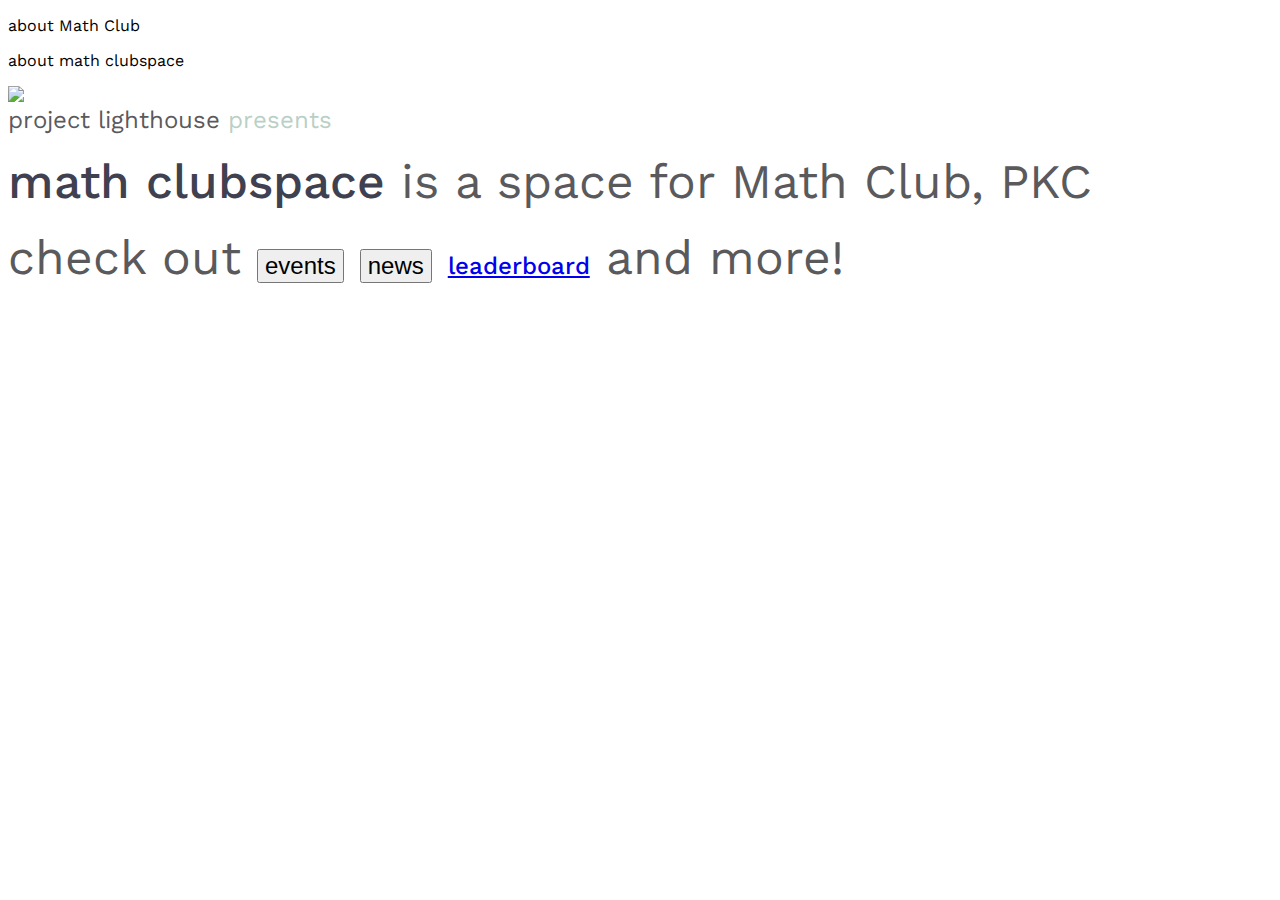
==== index.html @ 07c9d2f9 "Initialise sidebar" ====
<!DOCTYPE html>
<html>

<head>
  <meta charset="utf-8">
  <meta name="viewport" content="width=device-width">
  <title>replit</title>
  <link href="hompage.css" rel="stylesheet" type="text/css" />
  <link href="text.css" rel="stylesheet" type="text/css" />
  <link rel="preconnect" href="https://fonts.googleapis.com">
  <link rel="preconnect" href="https://fonts.gstatic.com" crossorigin>
  <link href="https://fonts.googleapis.com/css2?family=Work+Sans:wght@400;500&display=swap" rel="stylesheet">
</head>

<body>
  <div class="homepage-box">
    <nav class="nav-bar">
      <p class="item">about Math Club</p>
      <p class="item">about math clubspace</p>
    </nav>
    
    <div class="illustration-box">
      <img src="Illustration.png" class="illustration">
    </div>
    
    <div class="bottom-box">
      <div class='small-text regular-text'>
        <span style='color: var(--color-black)'>project lighthouse</span> 
        <span style='color: var(--color-gray-blue)'>presents</span>
      </div>
      <br>
      <div class='big-text'>
        <span class='medium-text' style='color: var(--color-empha-black)'>math clubspace</span> 
        <span class='regular-text' style='color: var(--color-black)'>is a space for Math Club, PKC</span>
      </div>
      <br>
      <div class='big-text regular-text' style='color: var(--color-black)'>
        check out 
        <button class='check-button small-text medium-text'>events</button> <button class='check-button small-text medium-text'>news</button> <a class='check-button small-text medium-text' href="leaderboard.html">leaderboard</a> 
        and more!
      </div>
    </div>
  </div>
  
  <script src="script.js"></script>
  
</body>

</html>
---- text.css ----
body {
  font-family: 'Work Sans', sans-serif;
}

:root {
  --color-empha-black: #404150;
  --color-black: #5A5A5D;
  --color-gray: #A6A7AE;
  --color-light-gray: #CFD0D9;
  --color-very-light-gray: #ECECEC;
  --color-bluish-white: #FBFEFF;
  --color-red: #F499AB;
  --color-pink: #F6B4B5;
  --color-dark-red: #DAA1A7;
  --color-beige: #F6E3D2;
  --color-yellow: #F4E1B6;
  --color-orange: #F4CB9D;
  --color-blue: #B9E6E3;
  --color-gray-blue: #BACFC6;
}

.regular-text {
  font-weight: normal;
}

.medium-text {
  font-weight: 500;
}

.small-text {
  font-size: 24px;
}

.big-text {
  font-size: 48px;
}
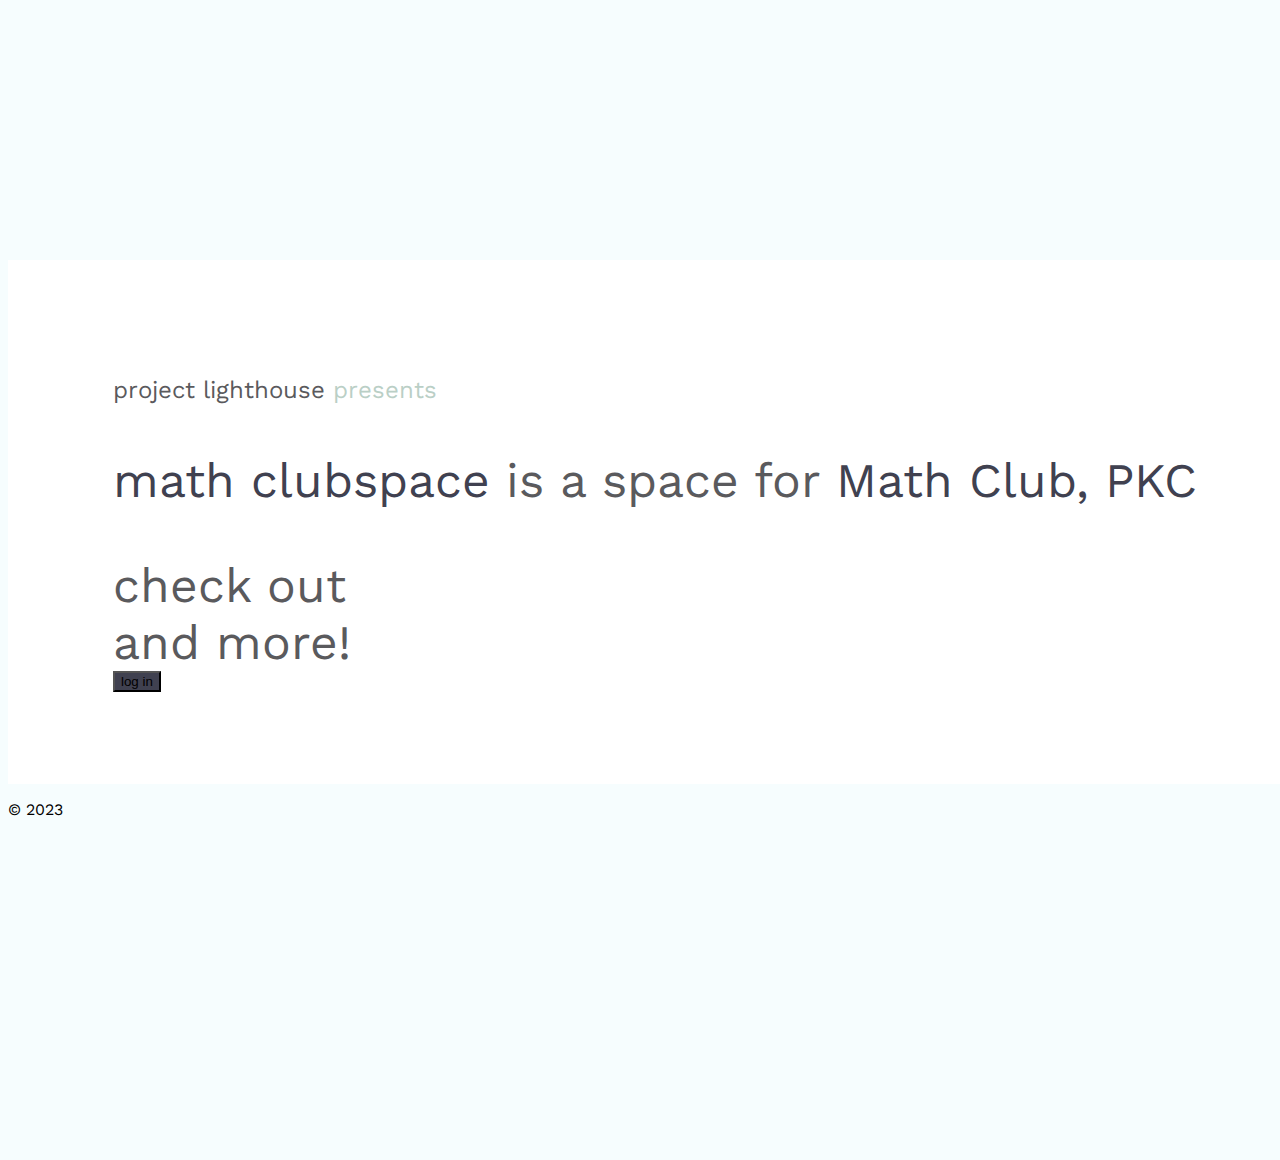
==== commit 4777b9d8: "Initialise homepage and refined sidebar" ====
--- a/index.html
+++ b/index.html
@@ -5,7 +5,7 @@
   <meta charset="utf-8">
   <meta name="viewport" content="width=device-width">
   <title>replit</title>
-  <link href="hompage.css" rel="stylesheet" type="text/css" />
+  <link href="homepage.css" rel="stylesheet" type="text/css" />
   <link href="text.css" rel="stylesheet" type="text/css" />
   <link rel="preconnect" href="https://fonts.googleapis.com">
   <link rel="preconnect" href="https://fonts.gstatic.com" crossorigin>
@@ -13,34 +13,17 @@
 </head>
 
 <body>
-  <div class="homepage-box">
-    <nav class="nav-bar">
-      <p class="item">about Math Club</p>
-      <p class="item">about math clubspace</p>
-    </nav>
-    
-    <div class="illustration-box">
-      <img src="Illustration.png" class="illustration">
-    </div>
-    
-    <div class="bottom-box">
-      <div class='small-text regular-text'>
-        <span style='color: var(--color-black)'>project lighthouse</span> 
-        <span style='color: var(--color-gray-blue)'>presents</span>
-      </div>
-      <br>
-      <div class='big-text'>
-        <span class='medium-text' style='color: var(--color-empha-black)'>math clubspace</span> 
-        <span class='regular-text' style='color: var(--color-black)'>is a space for Math Club, PKC</span>
-      </div>
-      <br>
-      <div class='big-text regular-text' style='color: var(--color-black)'>
-        check out 
-        <button class='check-button small-text medium-text'>events</button> <button class='check-button small-text medium-text'>news</button> <a class='check-button small-text medium-text' href="leaderboard.html">leaderboard</a> 
-        and more!
-      </div>
-    </div>
+  <div class="middle-box">
+    <p style="font-size: 24px; color: var(--color-black);">project lighthouse <span style="color: var(--color-gray-blue);"">presents</span></p>
+    <p style="font-size: 48px; color: var(--color-black);"><span style="font-weight: medium; color: var(--color-empha-black);">math clubspace</span>  is a space for  <span style="color: var(--color-empha-black);">Math Club, PKC</span></p>
+    <div style="font-size: 48px; color: var(--color-black);">check out <div class="buttons"></div> and more!</div>
+    <button class="log-in-button">log in</button>
   </div>
+
+  <nav class="bottom-nav-box">
+    <div class="links"></div>
+    <p>© 2023</p>
+  </nav>
   
   <script src="script.js"></script>
   
--- a/homepage.css
+++ b/homepage.css
@@ -0,0 +1,84 @@
+html {
+  height: 100%;
+  width: 100%;
+}
+
+body {
+  height: 100%;
+  width: 100%;
+  background-color: var(--color-more-blue-white);
+  overflow: hidden;
+}
+
+.middle-box {
+  background-color: white;
+  margin-top: 260px;
+  padding: 92px 88px 92px 105px;
+}
+
+.log-in-button {
+  background-color: var(--color-empha-black);
+}
+
+/* 
+.homepage-box {
+  margin: 120px 148px 96px;
+  padding: 0;
+  display: flex;
+  flex-direction: column;
+  row-gap: 0;
+  justify-content: space-between;
+}
+
+.homepage-box .nav-bar {
+  height: fit-content;
+  display: flex;
+  flex-direction: column;
+  row-gap: 24px
+}
+
+.homepage-box .nav-bar .item {
+  font-size: 24px;
+  color: var(--color-gray);
+  text-align: right;
+  margin: 0;
+  cursor: pointer;
+
+}
+.homepage-box .nav-bar .item:hover {
+  text-decoration: underline;
+}
+
+.homepage-box .illustration-box {
+  width: 100%;
+  display: flex;
+  align-items: center;
+  justify-content: center;
+  padding: 98px;
+}
+
+.homepage-box .illustration-box .illustration {
+  width: 1800px;
+  height: auto;
+}
+
+.bottom-box {
+  word-spacing: 10px;
+}
+
+.check-button {
+  background-color: transparent;
+  border: 1px solid var(--color-gray);
+  border-radius: 50px;
+  padding: 10px;
+  padding-left: 30px;
+  padding-right: 30px;
+  color: var(--color-black);
+  text-transform: uppercase;
+  margin-left: 20px;
+  transition: background-color 0.5s;
+}
+
+.check-button:hover {
+  background-color: var(--color-gray-blue);
+} */--- a/text.css
+++ b/text.css
@@ -17,6 +17,7 @@
   --color-orange: #F4CB9D;
   --color-blue: #B9E6E3;
   --color-gray-blue: #BACFC6;
+  --color-more-blue-white: #F6FDFE;
 }
 
 .regular-text {
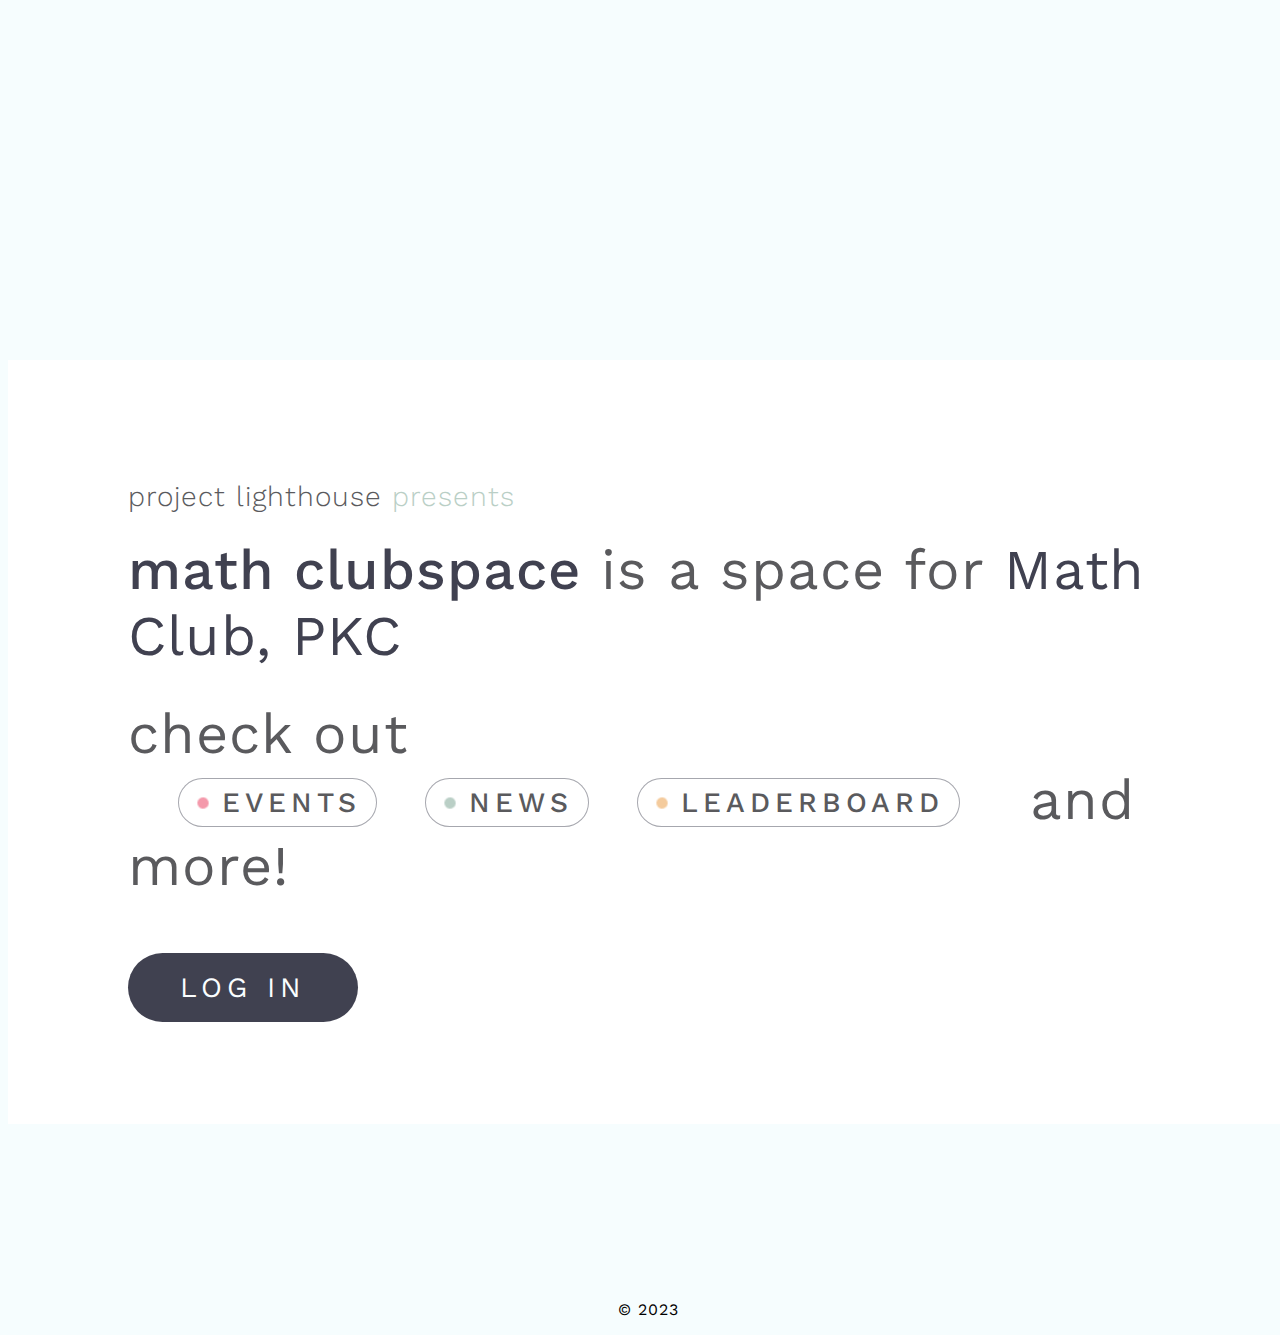
==== commit 829ebfd4: "Initialise log in, refine homepage and refine sidebar" ====
--- a/index.html
+++ b/index.html
@@ -4,26 +4,46 @@
 <head>
   <meta charset="utf-8">
   <meta name="viewport" content="width=device-width">
-  <title>replit</title>
+  <title>Home</title>
   <link href="homepage.css" rel="stylesheet" type="text/css" />
   <link href="text.css" rel="stylesheet" type="text/css" />
   <link rel="preconnect" href="https://fonts.googleapis.com">
   <link rel="preconnect" href="https://fonts.gstatic.com" crossorigin>
-  <link href="https://fonts.googleapis.com/css2?family=Work+Sans:wght@400;500&display=swap" rel="stylesheet">
+  <link href="https://fonts.googleapis.com/css2?family=Work+Sans:wght@300;400;500&display=swap" rel="stylesheet">
 </head>
 
 <body>
-  <div class="middle-box">
-    <p style="font-size: 24px; color: var(--color-black);">project lighthouse <span style="color: var(--color-gray-blue);"">presents</span></p>
-    <p style="font-size: 48px; color: var(--color-black);"><span style="font-weight: medium; color: var(--color-empha-black);">math clubspace</span>  is a space for  <span style="color: var(--color-empha-black);">Math Club, PKC</span></p>
-    <div style="font-size: 48px; color: var(--color-black);">check out <div class="buttons"></div> and more!</div>
-    <button class="log-in-button">log in</button>
+  <div class="homepage-box">
+    <div class="middle-box">
+      <p class="project-lighthouse">project lighthouse <span class="presents"">presents</span></p>
+      
+      <p class="description"><span class="math-clubspace">math clubspace</span>  is a space for  <span class="math-club-pkc">Math Club, PKC</span></p>
+      
+      <div class="check-out">
+        check out <span class="buttons">
+          <a class='nav-button events'>
+            <img src='images/events-dot.png' style='object-fit: contain;width: 18px;'>
+            events
+          </a>
+          <a class='nav-button news'>
+            <img src='images/news-dot.png' style='object-fit: contain;width: 18px;'>
+            news
+          </a>
+          <a class='nav-button leaderboard' href="leaderboard/leaderboard.html">
+            <img src='images/leaderboard-dot.png' style='object-fit: contain;width: 18px;'>
+            leaderboard
+          </a>
+        </span> and more!
+      </div>
+      
+      <a class="log-in-button" href="login/login.html">log in</a>
+    </div>
+  
+    <nav class="bottom-nav-box">
+      <div class="links"></div>
+      <p>© 2023</p>
+    </nav>
   </div>
-
-  <nav class="bottom-nav-box">
-    <div class="links"></div>
-    <p>© 2023</p>
-  </nav>
   
   <script src="script.js"></script>
   
--- a/homepage.css
+++ b/homepage.css
@@ -8,77 +8,111 @@
   width: 100%;
   background-color: var(--color-more-blue-white);
   overflow: hidden;
+  letter-spacing: 1px;
+  --big-text: 56px;
+  --small-text: 28px;
+}
+
+.homepage-box {
+  display: flex;
+  flex-direction: column;
+  row-gap: 160px;
+  align-items: center;
+  justify-content: center;
+  margin-top: 360px;
+  margin-bottom: 110px;
 }
 
 .middle-box {
   background-color: white;
-  margin-top: 260px;
-  padding: 92px 88px 92px 105px;
+  padding: 92px 100px 120px 120px;
+}
+
+.project-lighthouse {
+  font-size: var(--small-text);
+  font-weight: 300;
+  color: var(--color-black);
+}
+.presents {
+  color: var(--color-gray-blue);
+}
+
+.description {
+  font-size: var(--big-text);
+  color: var(--color-black);
+  margin: 0px;
+  margin-top: -4px;
+  margin-bottom: 32px;
+}
+
+.math-clubspace {
+  font-weight: 500;
+  color: var(--color-empha-black);
+}
+.math-club-pkc {
+  color: var(--color-empha-black);
+}
+.check-out {
+  font-size: var(--big-text);
+  color: var(--color-black);
+  margin-bottom: 72px;
+}
+
+.buttons {
+  display: inline-flex;
+  flex-direction: row;
+  column-gap: 48px;
+  width: auto;
+  margin-left: 50px;
+  margin-right: 50px;
+}
+
+.nav-button {
+  display: flex;
+  flex-direction: row;
+  column-gap: 10px;
+  font-size: 28px;
+  font-weight: 500;
+  color: var(--color-black);
+  text-transform: uppercase;
+  text-decoration: none;
+  letter-spacing: 5px;
+  padding: 8px 16px;
+  border-radius: 100px;
+  box-shadow:inset 0px 0px 0px 1px var(--color-gray);
+  cursor: pointer;
+  transition: all 0.3s;
+}
+.nav-button:hover {
+  box-shadow: none;
+  color: var(--color-bluish-white);
+}
+
+.events:hover {
+  background-color: var(--color-red);
+}
+.news:hover {
+  background-color: var(--color-gray-blue);
+}
+.leaderboard:hover {
+  background-color: var(--color-orange);
 }
 
 .log-in-button {
   background-color: var(--color-empha-black);
+  padding: 18px 52px;
+  border: none;
+  border-radius: 100px;
+  font-size: 28px;
+  letter-spacing: 5px;
+  font-weight: medium;
+  text-transform: uppercase;
+  color: var(--color-bluish-white);
+  text-decoration: none;
+  transition: all 0.3s;
 }
-
-/* 
-.homepage-box {
-  margin: 120px 148px 96px;
-  padding: 0;
-  display: flex;
-  flex-direction: column;
-  row-gap: 0;
-  justify-content: space-between;
-}
-
-.homepage-box .nav-bar {
-  height: fit-content;
-  display: flex;
-  flex-direction: column;
-  row-gap: 24px
-}
-
-.homepage-box .nav-bar .item {
-  font-size: 24px;
-  color: var(--color-gray);
-  text-align: right;
-  margin: 0;
-  cursor: pointer;
-
-}
-.homepage-box .nav-bar .item:hover {
-  text-decoration: underline;
-}
-
-.homepage-box .illustration-box {
-  width: 100%;
-  display: flex;
-  align-items: center;
-  justify-content: center;
-  padding: 98px;
-}
-
-.homepage-box .illustration-box .illustration {
-  width: 1800px;
-  height: auto;
-}
-
-.bottom-box {
-  word-spacing: 10px;
-}
-
-.check-button {
-  background-color: transparent;
-  border: 1px solid var(--color-gray);
-  border-radius: 50px;
-  padding: 10px;
-  padding-left: 30px;
-  padding-right: 30px;
-  color: var(--color-black);
-  text-transform: uppercase;
-  margin-left: 20px;
-  transition: background-color 0.5s;
-}
-
-.check-button:hover {
-  background-color: var(--color-gray-blue);
-} */+.log-in-button:hover {
+  box-shadow: inset 0px 0px 0px 3px var(--color-empha-black);
+  background: none;
+  color: var(--color-empha-black);
+}--- a/text.css
+++ b/text.css
@@ -18,20 +18,4 @@
   --color-blue: #B9E6E3;
   --color-gray-blue: #BACFC6;
   --color-more-blue-white: #F6FDFE;
-}
-
-.regular-text {
-  font-weight: normal;
-}
-
-.medium-text {
-  font-weight: 500;
-}
-
-.small-text {
-  font-size: 24px;
-}
-
-.big-text {
-  font-size: 48px;
-}
+}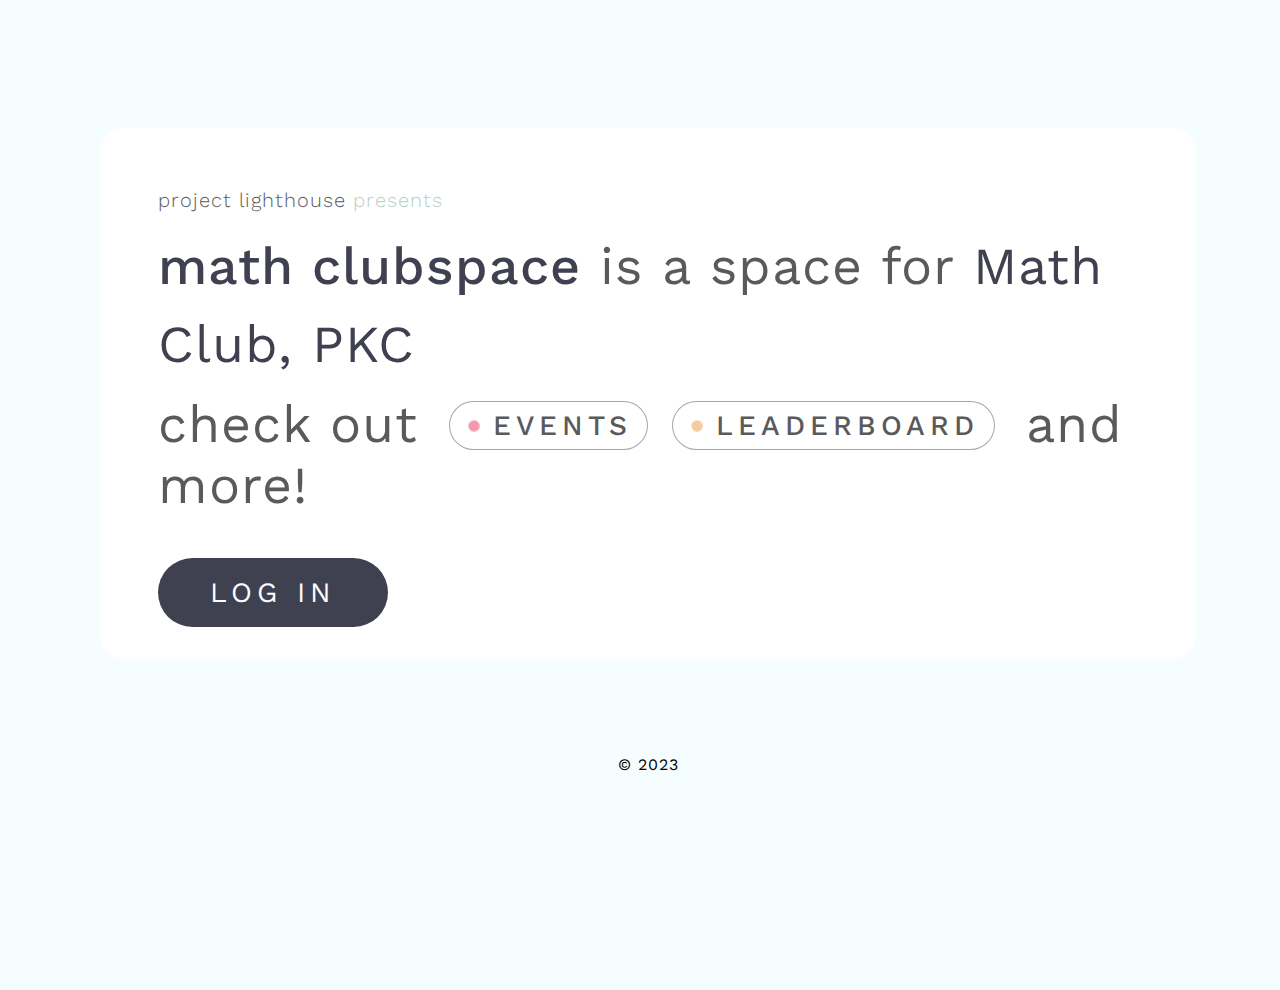
==== commit dfdfd90b: "Connect web page with SQL through PHP" ====
--- a/index.html
+++ b/index.html
@@ -15,7 +15,7 @@
 <body>
   <div class="homepage-box">
     <div class="middle-box">
-      <p class="project-lighthouse">project lighthouse <span class="presents"">presents</span></p>
+      <p class="project-lighthouse">project lighthouse <span class="presents">presents</span></p>
       
       <p class="description"><span class="math-clubspace">math clubspace</span>  is a space for  <span class="math-club-pkc">Math Club, PKC</span></p>
       
@@ -29,7 +29,7 @@
             <img src='images/news-dot.png' style='object-fit: contain;width: 18px;'>
             news
           </a>
-          <a class='nav-button leaderboard' href="leaderboard/leaderboard.html">
+          <a class='nav-button leaderboard' href="leaderboard/leaderboard.php">
             <img src='images/leaderboard-dot.png' style='object-fit: contain;width: 18px;'>
             leaderboard
           </a>
--- a/homepage.css
+++ b/homepage.css
@@ -7,112 +7,232 @@
   height: 100%;
   width: 100%;
   background-color: var(--color-more-blue-white);
-  overflow: hidden;
   letter-spacing: 1px;
-  --big-text: 56px;
-  --small-text: 28px;
-}
-
-.homepage-box {
-  display: flex;
-  flex-direction: column;
-  row-gap: 160px;
-  align-items: center;
-  justify-content: center;
-  margin-top: 360px;
-  margin-bottom: 110px;
-}
-
-.middle-box {
-  background-color: white;
-  padding: 92px 100px 120px 120px;
-}
-
-.project-lighthouse {
-  font-size: var(--small-text);
-  font-weight: 300;
-  color: var(--color-black);
-}
-.presents {
-  color: var(--color-gray-blue);
-}
-
-.description {
-  font-size: var(--big-text);
-  color: var(--color-black);
-  margin: 0px;
-  margin-top: -4px;
-  margin-bottom: 32px;
-}
-
-.math-clubspace {
-  font-weight: 500;
-  color: var(--color-empha-black);
-}
-.math-club-pkc {
-  color: var(--color-empha-black);
-}
-.check-out {
-  font-size: var(--big-text);
-  color: var(--color-black);
-  margin-bottom: 72px;
-}
-
-.buttons {
-  display: inline-flex;
-  flex-direction: row;
-  column-gap: 48px;
-  width: auto;
-  margin-left: 50px;
-  margin-right: 50px;
-}
-
-.nav-button {
-  display: flex;
-  flex-direction: row;
-  column-gap: 10px;
-  font-size: 28px;
-  font-weight: 500;
-  color: var(--color-black);
-  text-transform: uppercase;
-  text-decoration: none;
-  letter-spacing: 5px;
-  padding: 8px 16px;
-  border-radius: 100px;
-  box-shadow:inset 0px 0px 0px 1px var(--color-gray);
-  cursor: pointer;
-  transition: all 0.3s;
-}
-.nav-button:hover {
-  box-shadow: none;
-  color: var(--color-bluish-white);
-}
-
-.events:hover {
-  background-color: var(--color-red);
-}
-.news:hover {
-  background-color: var(--color-gray-blue);
-}
-.leaderboard:hover {
-  background-color: var(--color-orange);
-}
-
-.log-in-button {
-  background-color: var(--color-empha-black);
-  padding: 18px 52px;
-  border: none;
-  border-radius: 100px;
-  font-size: 28px;
-  letter-spacing: 5px;
-  font-weight: medium;
-  text-transform: uppercase;
-  color: var(--color-bluish-white);
-  text-decoration: none;
-  transition: all 0.3s;
-}
-.log-in-button:hover {
-  box-shadow: inset 0px 0px 0px 3px var(--color-empha-black);
-  background: none;
-  color: var(--color-empha-black);
-}+}
+
+@media (min-width: 1280px) {
+  body {
+    overflow: hidden;
+    --big-text: 52px;
+    --small-text: 20px;
+  }
+  
+  .homepage-box {
+    display: flex;
+    flex-direction: column;
+    row-gap: 80px;
+    align-items: center;
+    justify-content: center;
+    padding: 120px 92px 200px 92px;
+  }
+  
+  .middle-box {
+    background-color: white;
+    padding: 40px 23px 50px 58px;
+    border-radius: 24px;
+  }
+  
+  .project-lighthouse {
+    font-size: var(--small-text);
+    font-weight: 300;
+    color: var(--color-black);
+  }
+  .presents {
+    color: var(--color-gray-blue);
+  }
+  
+  .description {
+    font-size: var(--big-text);
+    color: var(--color-black);
+    margin: 0px;
+    margin-top: -4px;
+    margin-bottom: 10px;
+    line-height: 150%;
+  }
+  
+  .math-clubspace {
+    font-weight: 500;
+    color: var(--color-empha-black);
+  }
+  .math-club-pkc {
+    color: var(--color-empha-black);
+  }
+  .check-out {
+    font-size: var(--big-text);
+    color: var(--color-black);
+    margin-bottom: 60px;
+  }
+  
+  .buttons {
+    display: inline-flex;
+    flex-direction: row;
+    column-gap: 24px;
+    width: auto;
+    margin-left: 12px;
+    margin-right: 12px;
+  }
+  
+  .nav-button {
+    display: flex;
+    flex-direction: row;
+    column-gap: 10px;
+    font-size: 28px;
+    font-weight: 500;
+    color: var(--color-black);
+    text-transform: uppercase;
+    text-decoration: none;
+    letter-spacing: 5px;
+    padding: 8px 16px;
+    border-radius: 100px;
+    box-shadow:inset 0px 0px 0px 1px var(--color-gray);
+    cursor: pointer;
+    transition: all 0.3s;
+  }
+  .nav-button:hover {
+    box-shadow: none;
+    color: var(--color-bluish-white);
+  }
+  
+  .events:hover {
+    background-color: var(--color-red);
+  }
+  .news {
+    display: none;
+  }
+  .leaderboard:hover {
+    background-color: var(--color-orange);
+  }
+  
+  .log-in-button {
+    background-color: var(--color-empha-black);
+    padding: 18px 52px;
+    border: none;
+    border-radius: 100px;
+    font-size: 28px;
+    letter-spacing: 5px;
+    font-weight: medium;
+    text-transform: uppercase;
+    color: var(--color-bluish-white);
+    text-decoration: none;
+    transition: all 0.3s;
+  }
+  .log-in-button:hover {
+    box-shadow: inset 0px 0px 0px 3px var(--color-empha-black);
+    background: none;
+    color: var(--color-empha-black);
+  }
+
+  .bottom-nav
+}
+
+@media (min-width: 1920px) {
+  body {
+    overflow: hidden;
+    --big-text: 56px;
+    --small-text: 28px;
+  }
+  
+  .homepage-box {
+    display: flex;
+    flex-direction: column;
+    row-gap: 160px;
+    align-items: center;
+    justify-content: center;
+    margin-top: 360px;
+    margin-bottom: 110px;
+  }
+
+  .middle-box {
+    background-color: white;
+    padding: 92px 100px 120px 120px;
+  }
+
+  .project-lighthouse {
+    font-size: var(--small-text);
+    font-weight: 300;
+    color: var(--color-black);
+  }
+  .presents {
+    color: var(--color-gray-blue);
+  }
+
+  .description {
+    font-size: var(--big-text);
+    color: var(--color-black);
+    margin: 0px;
+    margin-top: -4px;
+    margin-bottom: 32px;
+  }
+
+  .math-clubspace {
+    font-weight: 500;
+    color: var(--color-empha-black);
+  }
+  .math-club-pkc {
+    color: var(--color-empha-black);
+  }
+  .check-out {
+    font-size: var(--big-text);
+    color: var(--color-black);
+    margin-bottom: 72px;
+  }
+
+  .buttons {
+    display: inline-flex;
+    flex-direction: row;
+    column-gap: 48px;
+    width: auto;
+    margin-left: 50px;
+    margin-right: 50px;
+  }
+
+  .nav-button {
+    display: flex;
+    flex-direction: row;
+    column-gap: 10px;
+    font-size: 28px;
+    font-weight: 500;
+    color: var(--color-black);
+    text-transform: uppercase;
+    text-decoration: none;
+    letter-spacing: 5px;
+    padding: 8px 16px;
+    border-radius: 100px;
+    box-shadow:inset 0px 0px 0px 1px var(--color-gray);
+    cursor: pointer;
+    transition: all 0.3s;
+  }
+  .nav-button:hover {
+    box-shadow: none;
+    color: var(--color-bluish-white);
+  }
+
+  .events:hover {
+    background-color: var(--color-red);
+  }
+  .news:hover {
+    background-color: var(--color-gray-blue);
+  }
+  .leaderboard:hover {
+    background-color: var(--color-orange);
+  }
+
+  .log-in-button {
+    background-color: var(--color-empha-black);
+    padding: 18px 52px;
+    border: none;
+    border-radius: 100px;
+    font-size: 28px;
+    letter-spacing: 5px;
+    font-weight: medium;
+    text-transform: uppercase;
+    color: var(--color-bluish-white);
+    text-decoration: none;
+    transition: all 0.3s;
+  }
+  .log-in-button:hover {
+    box-shadow: inset 0px 0px 0px 3px var(--color-empha-black);
+    background: none;
+    color: var(--color-empha-black);
+  }
+}
